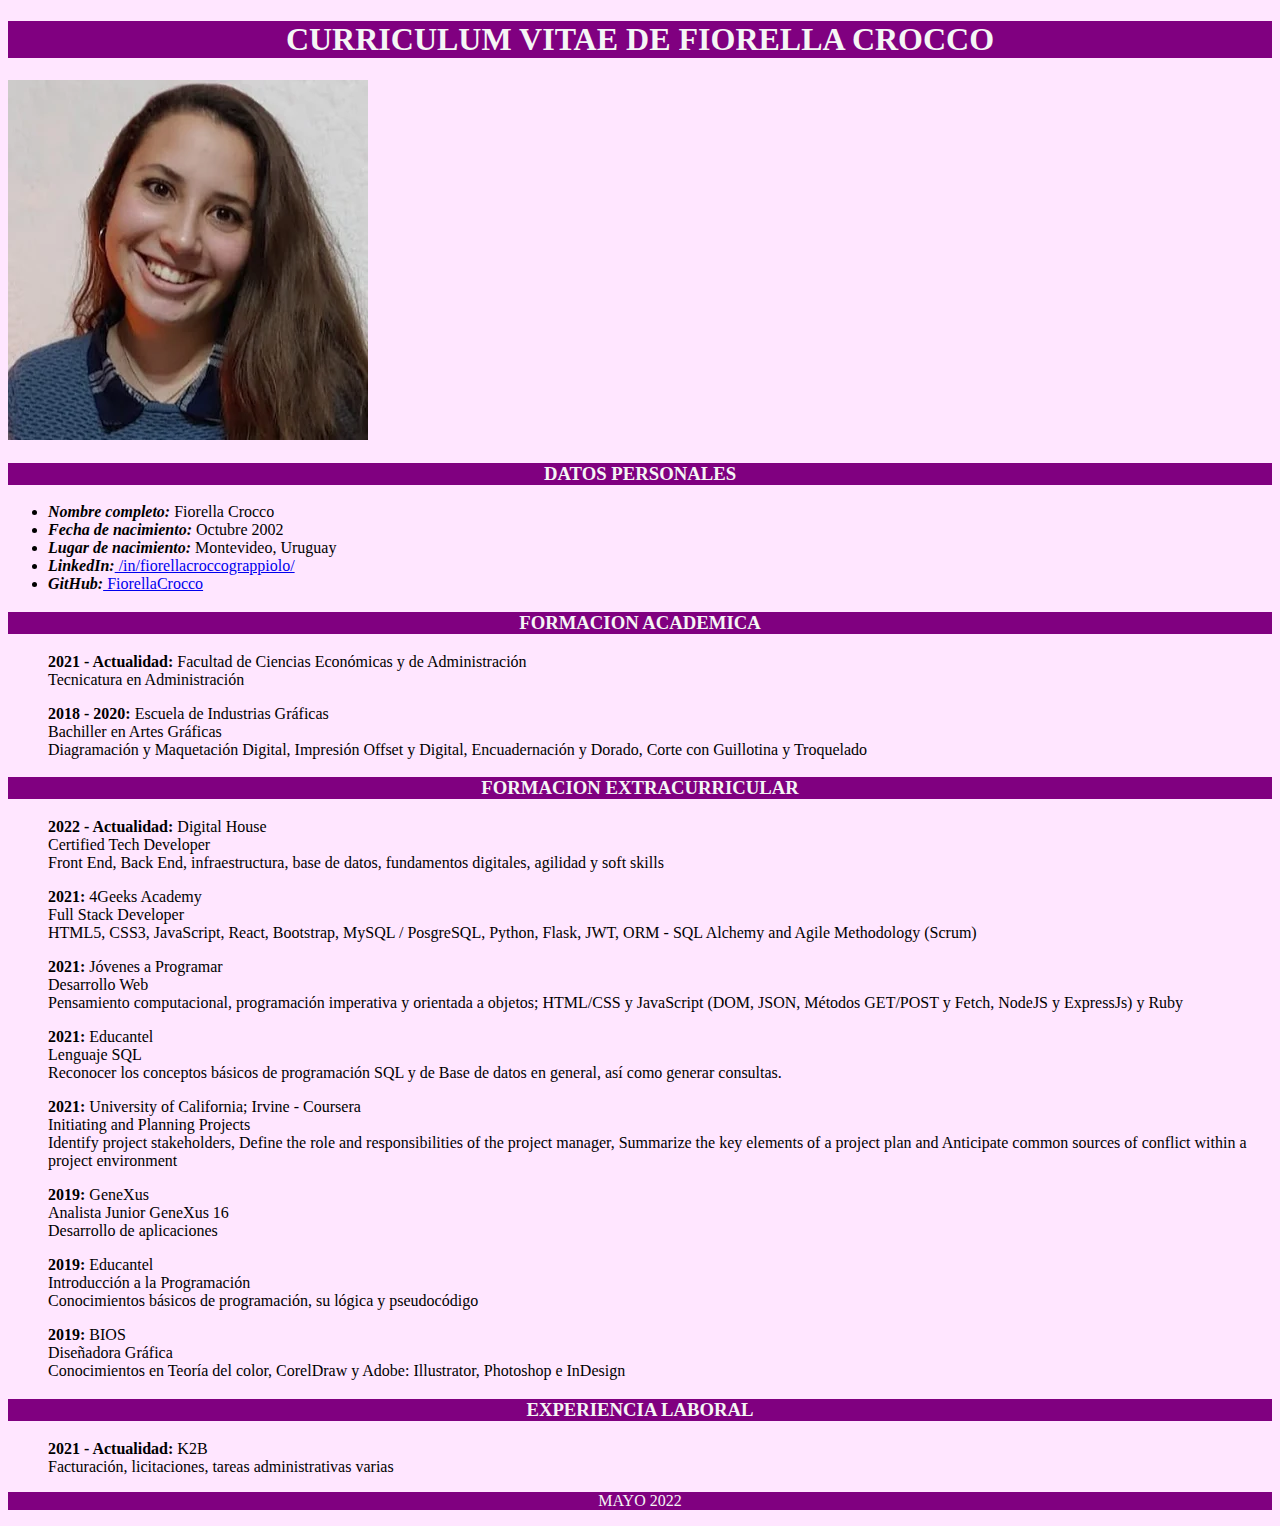
==== index.html @ 9226c530 "primer commit" ====
<!DOCTYPE html>
<html lang="es">

<head>
    <meta charset="UTF-8">
    <title>CV</title>
    <link href="./css/styles.css" rel="stylesheet">
</head>

<body>
    <header>
        <h1>CURRICULUM VITAE DE FIORELLA CROCCO</h1>
        <img src="./img/perfil.webp">
    </header>
    <main>
        <section>
            <h3>DATOS PERSONALES</h3>
            <ul>
                <li><i><b>Nombre completo:</i></b> Fiorella Crocco</li>
                <li><i><b>Fecha de nacimiento:</i></b> Octubre 2002</li>
                <li><i><b>Lugar de nacimiento:</i></b> Montevideo, Uruguay</li>
                <li><i><b>LinkedIn:</i></b><a href="https://www.linkedin.com/in/fiorellacroccograppiolo/"
                        target="_blank"> /in/fiorellacroccograppiolo/</a></li>
                <li><i><b>GitHub:</i></b><a href="https://github.com/FiorellaCrocco" target="_blank"> FiorellaCrocco</a>
                </li>
            </ul>
        </section>
        <section>
            <h3>FORMACION ACADEMICA</h3>
            <ul type="none">
                <li><b>2021 - Actualidad: </b>Facultad de Ciencias Económicas y de Administración</li>
                <li>Tecnicatura en Administración</li>
            </ul>
            <ul type="none">
                <li><b>2018 - 2020: </b>Escuela de Industrias Gráficas</li>
                <li>Bachiller en Artes Gráficas</li>
                <li>Diagramación y Maquetación Digital, Impresión Offset y Digital, Encuadernación y Dorado, Corte con
                    Guillotina y Troquelado</li>
            </ul>
        </section>
        <section>
            <h3>FORMACION EXTRACURRICULAR</h3>
            <ul type="none">
                <li><b>2022 - Actualidad: </b>Digital House</li>
                <li>Certified Tech Developer</li>
                <li>Front End, Back End, infraestructura, base de datos, fundamentos digitales, agilidad y soft skills
                </li>
            </ul>
            <ul type="none">
                <li><b>2021: </b>4Geeks Academy</li>
                <li>Full Stack Developer</li>
                <li>HTML5, CSS3, JavaScript, React, Bootstrap, MySQL / PosgreSQL, Python, Flask, JWT, ORM - SQL Alchemy
                    and Agile Methodology (Scrum)</li>
            </ul>
            <ul type="none">
                <li><b>2021: </b> Jóvenes a Programar</li>
                <li>Desarrollo Web</li>
                <li>Pensamiento computacional, programación imperativa y orientada a objetos; HTML/CSS y JavaScript
                    (DOM, JSON, Métodos GET/POST y Fetch, NodeJS y ExpressJs) y Ruby</li>
            </ul>
            <ul type="none">
                <li><b>2021: </b> Educantel</li>
                <li>Lenguaje SQL</li>
                <li>Reconocer los conceptos básicos de programación SQL y de Base de datos en general, así como generar
                    consultas.</li>
            </ul>
            <ul type="none">
                <li><b>2021: </b>University of California; Irvine - Coursera</li>
                <li>Initiating and Planning Projects</li>
                <li>Identify project stakeholders, Define the role and responsibilities of the project manager,
                    Summarize the key elements of a project plan and Anticipate common sources of conflict within a
                    project environment</li>
            </ul>
            <ul type="none">
                <li><b>2019: </b>GeneXus</li>
                <li>Analista Junior GeneXus 16</li>
                <li>Desarrollo de aplicaciones</li>
            </ul>
            <ul type="none">
                <li><b>2019: </b> Educantel</li>
                <li>Introducción a la Programación</li>
                <li>Conocimientos básicos de programación, su lógica y pseudocódigo</li>
            </ul>
            <ul type="none">
                <li><b>2019: </b> BIOS</li>
                <li>Diseñadora Gráfica</li>
                <li>Conocimientos en Teoría del color, CorelDraw y Adobe: Illustrator, Photoshop e InDesign</li>
            </ul>
        </section>
        <section>
            <h3>EXPERIENCIA LABORAL</h3>
            <ul type="none">
                <li><b>2021 - Actualidad: </b>K2B</li>
                <li>Facturación, licitaciones, tareas administrativas varias</li>
            </ul>
        </section>
    </main>
    <footer>
        <p>MAYO 2022</p>
    </footer>
</body>
</html>
---- css/styles.css ----
* {
    background-color: #FFE6FF;
}

h1, h3{
    background-color: #800080;
    color: whitesmoke;
    text-align: center;
}

footer p{
    background-color: #800080;
    color: whitesmoke;
    text-align: center;
}
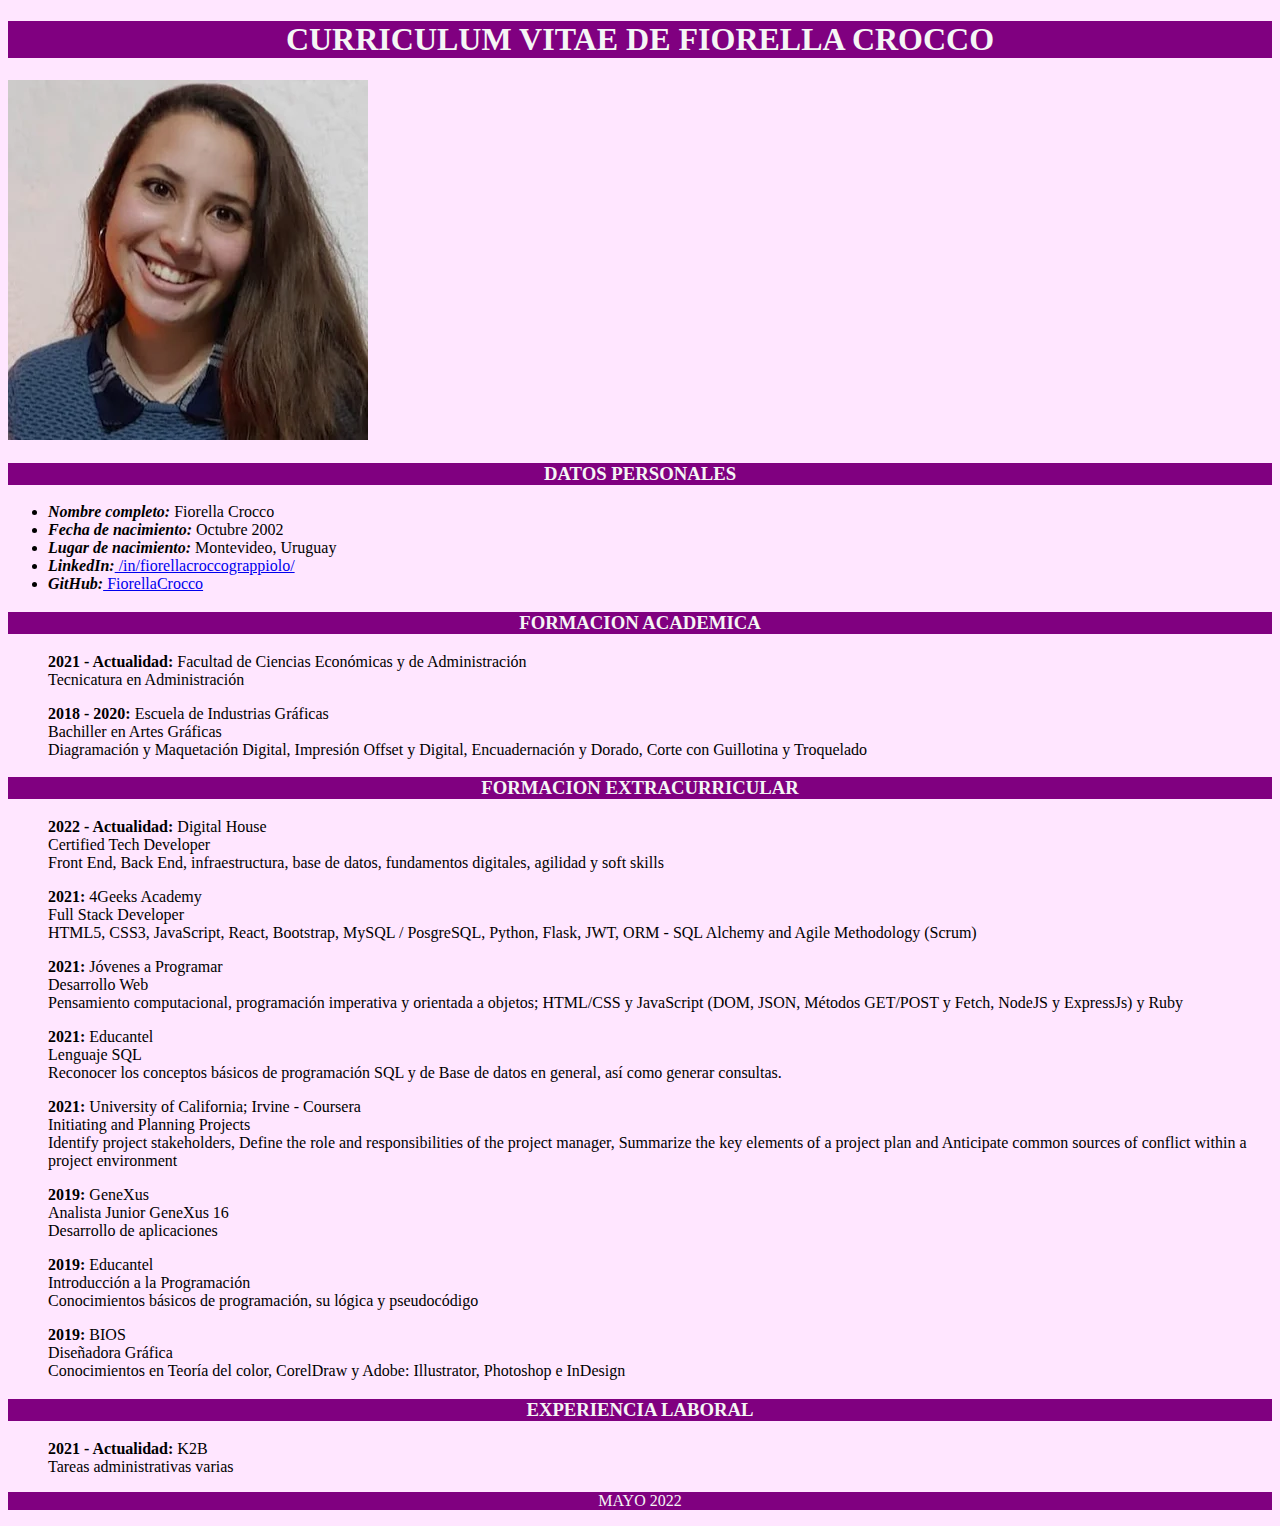
==== commit 438f9d2b: "Update index.html" ====
--- a/index.html
+++ b/index.html
@@ -91,7 +91,7 @@
             <h3>EXPERIENCIA LABORAL</h3>
             <ul type="none">
                 <li><b>2021 - Actualidad: </b>K2B</li>
-                <li>Facturación, licitaciones, tareas administrativas varias</li>
+                <li>Tareas administrativas varias</li>
             </ul>
         </section>
     </main>
@@ -99,4 +99,4 @@
         <p>MAYO 2022</p>
     </footer>
 </body>
-</html>+</html>
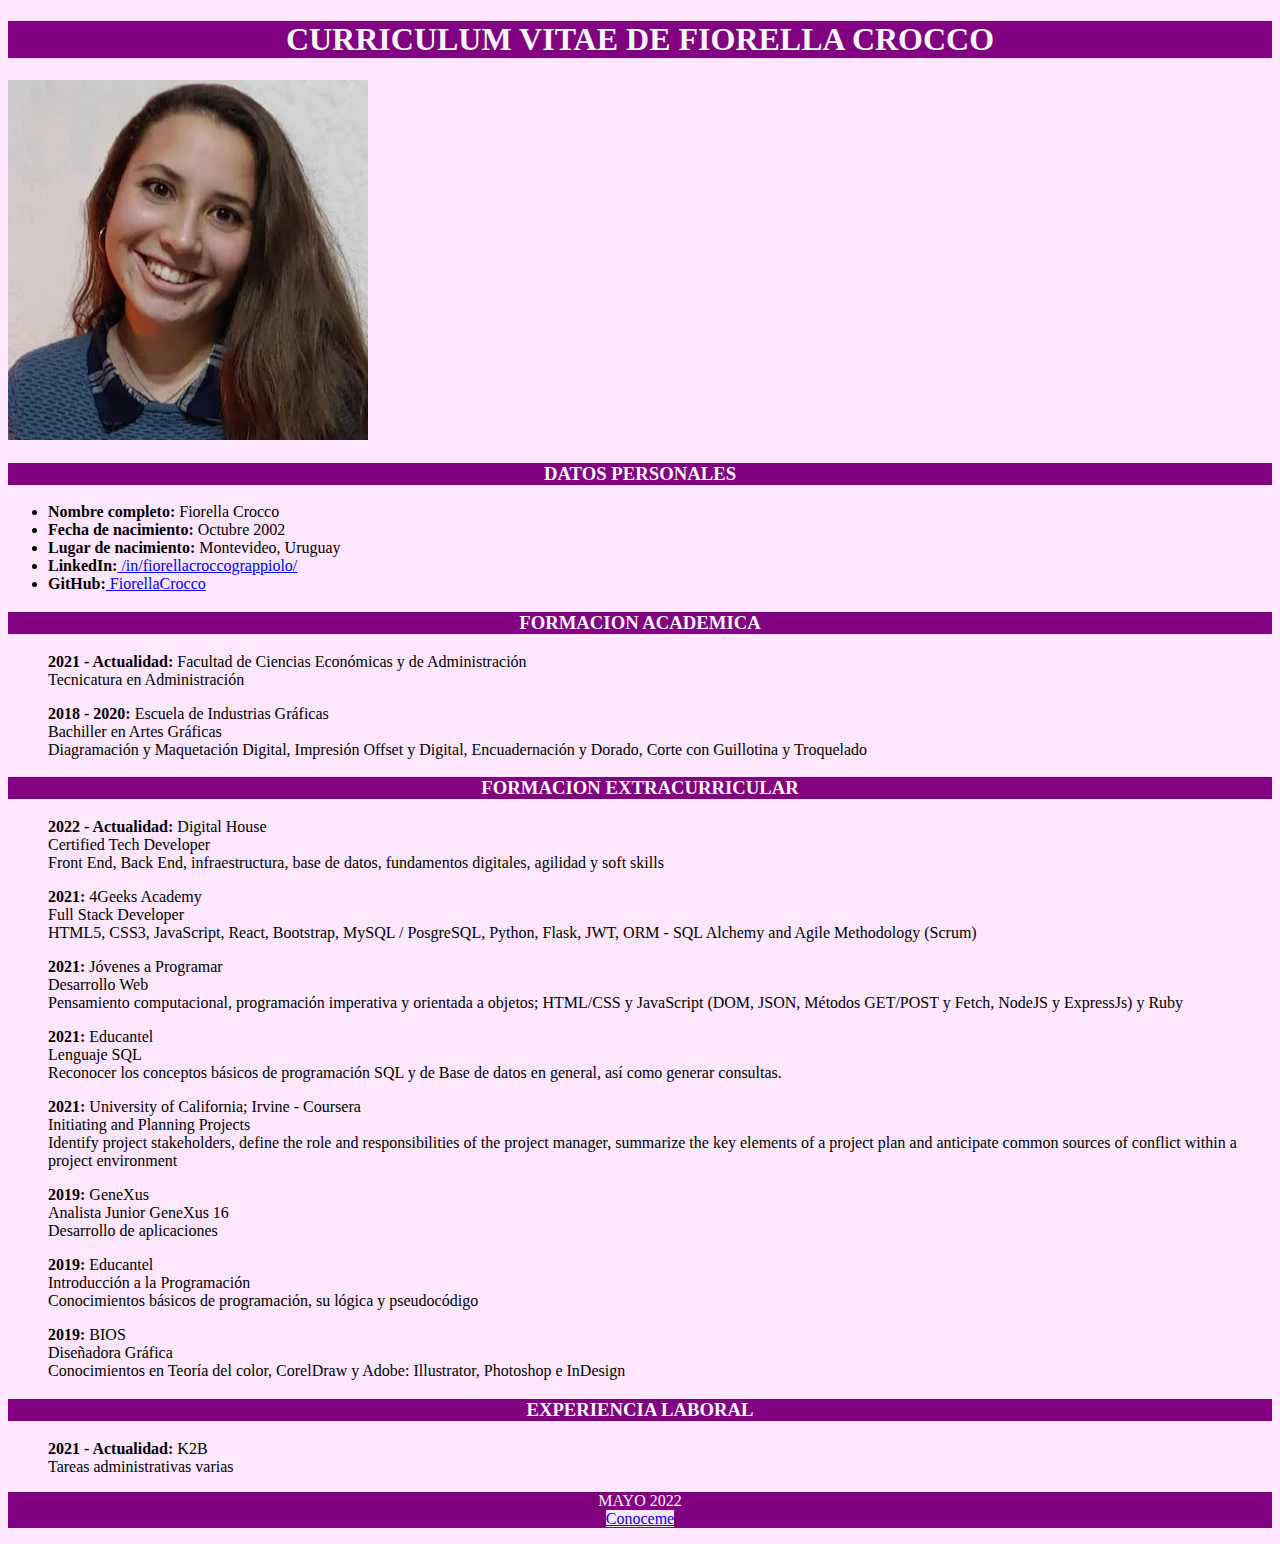
==== commit 0f6dd5ae: "Agregué una page sobre mí y dejoré el diseño" ====
--- a/index.html
+++ b/index.html
@@ -5,33 +5,34 @@
     <meta charset="UTF-8">
     <title>CV</title>
     <link href="./css/styles.css" rel="stylesheet">
+    <link rel="stylesheet" href="https://use.fontawesome.com/releases/v5.15.2/css/all.css">
 </head>
 
 <body>
     <header>
         <h1>CURRICULUM VITAE DE FIORELLA CROCCO</h1>
-        <img src="./img/perfil.webp">
+        <img src="./img/perfil.webp" class="align-center">
     </header>
     <main>
         <section>
             <h3>DATOS PERSONALES</h3>
             <ul>
-                <li><i><b>Nombre completo:</i></b> Fiorella Crocco</li>
-                <li><i><b>Fecha de nacimiento:</i></b> Octubre 2002</li>
-                <li><i><b>Lugar de nacimiento:</i></b> Montevideo, Uruguay</li>
-                <li><i><b>LinkedIn:</i></b><a href="https://www.linkedin.com/in/fiorellacroccograppiolo/"
+                <li><span><b>Nombre completo:</span></b> Fiorella Crocco</li>
+                <li><span><b>Fecha de nacimiento:</span></b> Octubre 2002</li>
+                <li><span><b>Lugar de nacimiento:</span></b> Montevideo, Uruguay</li>
+                <li><span><b>LinkedIn:</span></b><a href="https://www.linkedin.com/in/fiorellacroccograppiolo/"
                         target="_blank"> /in/fiorellacroccograppiolo/</a></li>
-                <li><i><b>GitHub:</i></b><a href="https://github.com/FiorellaCrocco" target="_blank"> FiorellaCrocco</a>
+                <li><span><b>GitHub:</span></b><a href="https://github.com/FiorellaCrocco" target="_blank"> FiorellaCrocco</a>
                 </li>
             </ul>
         </section>
         <section>
             <h3>FORMACION ACADEMICA</h3>
-            <ul type="none">
+            <ul type="none" >
                 <li><b>2021 - Actualidad: </b>Facultad de Ciencias Económicas y de Administración</li>
                 <li>Tecnicatura en Administración</li>
             </ul>
-            <ul type="none">
+            <ul type="none" >
                 <li><b>2018 - 2020: </b>Escuela de Industrias Gráficas</li>
                 <li>Bachiller en Artes Gráficas</li>
                 <li>Diagramación y Maquetación Digital, Impresión Offset y Digital, Encuadernación y Dorado, Corte con
@@ -40,48 +41,48 @@
         </section>
         <section>
             <h3>FORMACION EXTRACURRICULAR</h3>
-            <ul type="none">
+            <ul type="none" >
                 <li><b>2022 - Actualidad: </b>Digital House</li>
                 <li>Certified Tech Developer</li>
                 <li>Front End, Back End, infraestructura, base de datos, fundamentos digitales, agilidad y soft skills
                 </li>
             </ul>
-            <ul type="none">
+            <ul type="none" >
                 <li><b>2021: </b>4Geeks Academy</li>
                 <li>Full Stack Developer</li>
                 <li>HTML5, CSS3, JavaScript, React, Bootstrap, MySQL / PosgreSQL, Python, Flask, JWT, ORM - SQL Alchemy
                     and Agile Methodology (Scrum)</li>
             </ul>
-            <ul type="none">
+            <ul type="none" >
                 <li><b>2021: </b> Jóvenes a Programar</li>
                 <li>Desarrollo Web</li>
                 <li>Pensamiento computacional, programación imperativa y orientada a objetos; HTML/CSS y JavaScript
                     (DOM, JSON, Métodos GET/POST y Fetch, NodeJS y ExpressJs) y Ruby</li>
             </ul>
-            <ul type="none">
+            <ul type="none" >
                 <li><b>2021: </b> Educantel</li>
                 <li>Lenguaje SQL</li>
                 <li>Reconocer los conceptos básicos de programación SQL y de Base de datos en general, así como generar
                     consultas.</li>
             </ul>
-            <ul type="none">
+            <ul type="none" >
                 <li><b>2021: </b>University of California; Irvine - Coursera</li>
                 <li>Initiating and Planning Projects</li>
-                <li>Identify project stakeholders, Define the role and responsibilities of the project manager,
-                    Summarize the key elements of a project plan and Anticipate common sources of conflict within a
+                <li>Identify project stakeholders, define the role and responsibilities of the project manager,
+                    summarize the key elements of a project plan and anticipate common sources of conflict within a
                     project environment</li>
             </ul>
-            <ul type="none">
+            <ul type="none" >
                 <li><b>2019: </b>GeneXus</li>
                 <li>Analista Junior GeneXus 16</li>
                 <li>Desarrollo de aplicaciones</li>
             </ul>
-            <ul type="none">
+            <ul type="none" >
                 <li><b>2019: </b> Educantel</li>
                 <li>Introducción a la Programación</li>
                 <li>Conocimientos básicos de programación, su lógica y pseudocódigo</li>
             </ul>
-            <ul type="none">
+            <ul type="none" >
                 <li><b>2019: </b> BIOS</li>
                 <li>Diseñadora Gráfica</li>
                 <li>Conocimientos en Teoría del color, CorelDraw y Adobe: Illustrator, Photoshop e InDesign</li>
@@ -89,14 +90,17 @@
         </section>
         <section>
             <h3>EXPERIENCIA LABORAL</h3>
-            <ul type="none">
+            <ul type="none" class="sangria">
                 <li><b>2021 - Actualidad: </b>K2B</li>
                 <li>Tareas administrativas varias</li>
             </ul>
         </section>
     </main>
     <footer>
-        <p>MAYO 2022</p>
+        <p>MAYO 2022 <br><a href="./pages/conoceme.html">Conoceme</a></p>
+       
+        <!-- <i class="fa-brands fa-linkedin"></i>
+        <i class="fa-brands fa-github"></i> -->
     </footer>
 </body>
-</html>
+</html>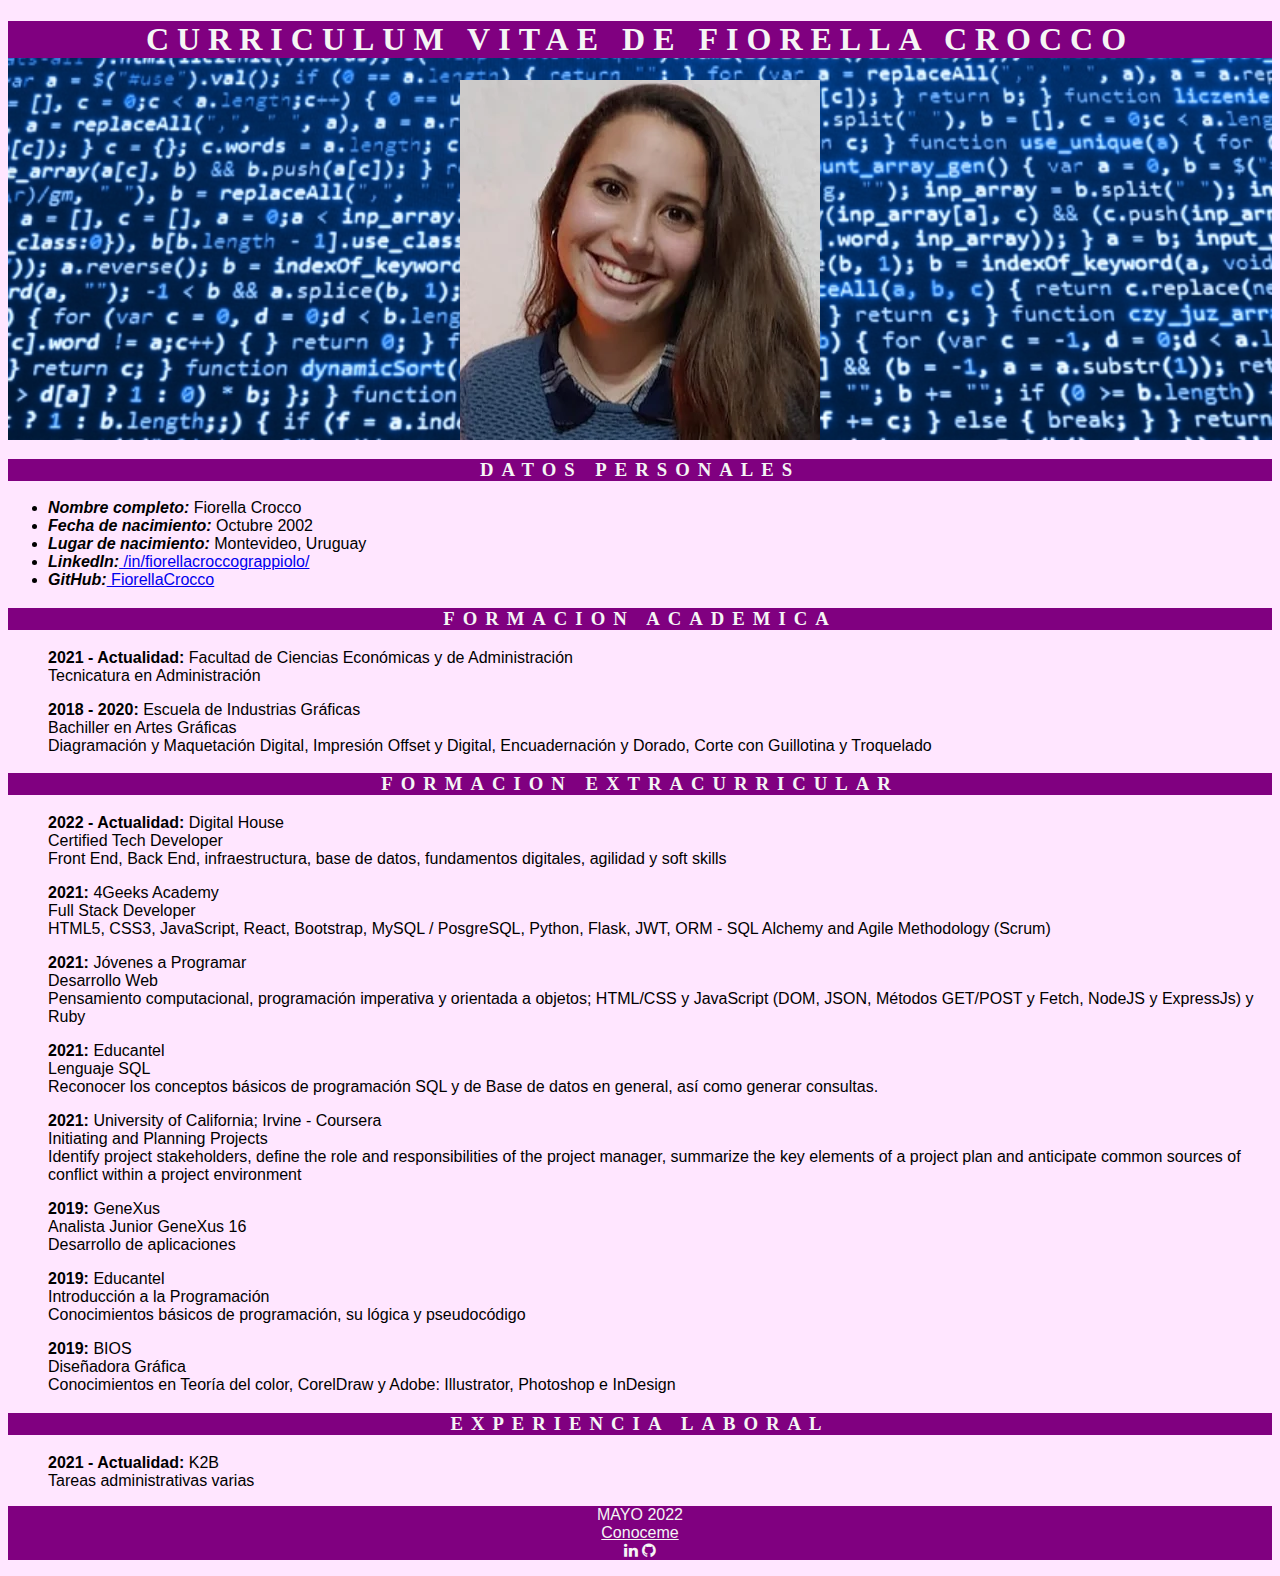
==== commit 6b5a1f5b: "foto alineada y footer con links" ====
--- a/index.html
+++ b/index.html
@@ -5,13 +5,15 @@
     <meta charset="UTF-8">
     <title>CV</title>
     <link href="./css/styles.css" rel="stylesheet">
-    <link rel="stylesheet" href="https://use.fontawesome.com/releases/v5.15.2/css/all.css">
+    <!-- <link rel="stylesheet" href="https://use.fontawesome.com/releases/v5.15.2/css/all.css">
+    <script src="https://kit.fontawesome.com/8a70e031b8.js" crossorigin="anonymous"></script> -->
+    <link rel="stylesheet" href="https://cdnjs.cloudflare.com/ajax/libs/font-awesome/4.7.0/css/font-awesome.min.css">
 </head>
 
 <body>
     <header>
         <h1>CURRICULUM VITAE DE FIORELLA CROCCO</h1>
-        <img src="./img/perfil.webp" class="align-center">
+        <img src="./img/perfil.webp" class="align-center" alt="foto de perfil">
     </header>
     <main>
         <section>
@@ -97,10 +99,10 @@
         </section>
     </main>
     <footer>
-        <p>MAYO 2022 <br><a href="./pages/conoceme.html">Conoceme</a></p>
-       
-        <!-- <i class="fa-brands fa-linkedin"></i>
-        <i class="fa-brands fa-github"></i> -->
+        <p>MAYO 2022 <br><a href="./pages/conoceme.html">Conoceme</a><br>
+            <a href="https://www.linkedin.com/in/fiorellacroccograppiolo/" target="_blank"><i class="fa fa-linkedin"></i></a>  
+            <a href="https://github.com/FiorellaCrocco" target="_blank"><i class="fa fa-github"></i></a>
+        </p>        
     </footer>
 </body>
-</html>+</html>
--- a/css/styles.css
+++ b/css/styles.css
@@ -1,15 +1,40 @@
-* {
+body {
     background-color: #FFE6FF;
+    font-family: 'Segoe UI', Tahoma, Geneva, Verdana, sans-serif;
+}
+
+header {
+    background-image:url('../img/fondo.jpg');
+    background-repeat: no-repeat;
+    background-size: 100%;
 }
 
 h1, h3{
     background-color: #800080;
     color: whitesmoke;
     text-align: center;
+    letter-spacing: 8px;
+    font-family: "Times New Roman";
 }
 
-footer p{
+footer p, footer a{
     background-color: #800080;
     color: whitesmoke;
     text-align: center;
-}+}
+
+ul li span{
+    font-weight: bold;
+    font-style: italic;
+}
+
+.align-center {
+    display: block;
+    margin-left: auto;
+    margin-right: auto;
+}
+
+/*
+ul.sangria>li+li{
+    text-indent: 40px;
+}*/